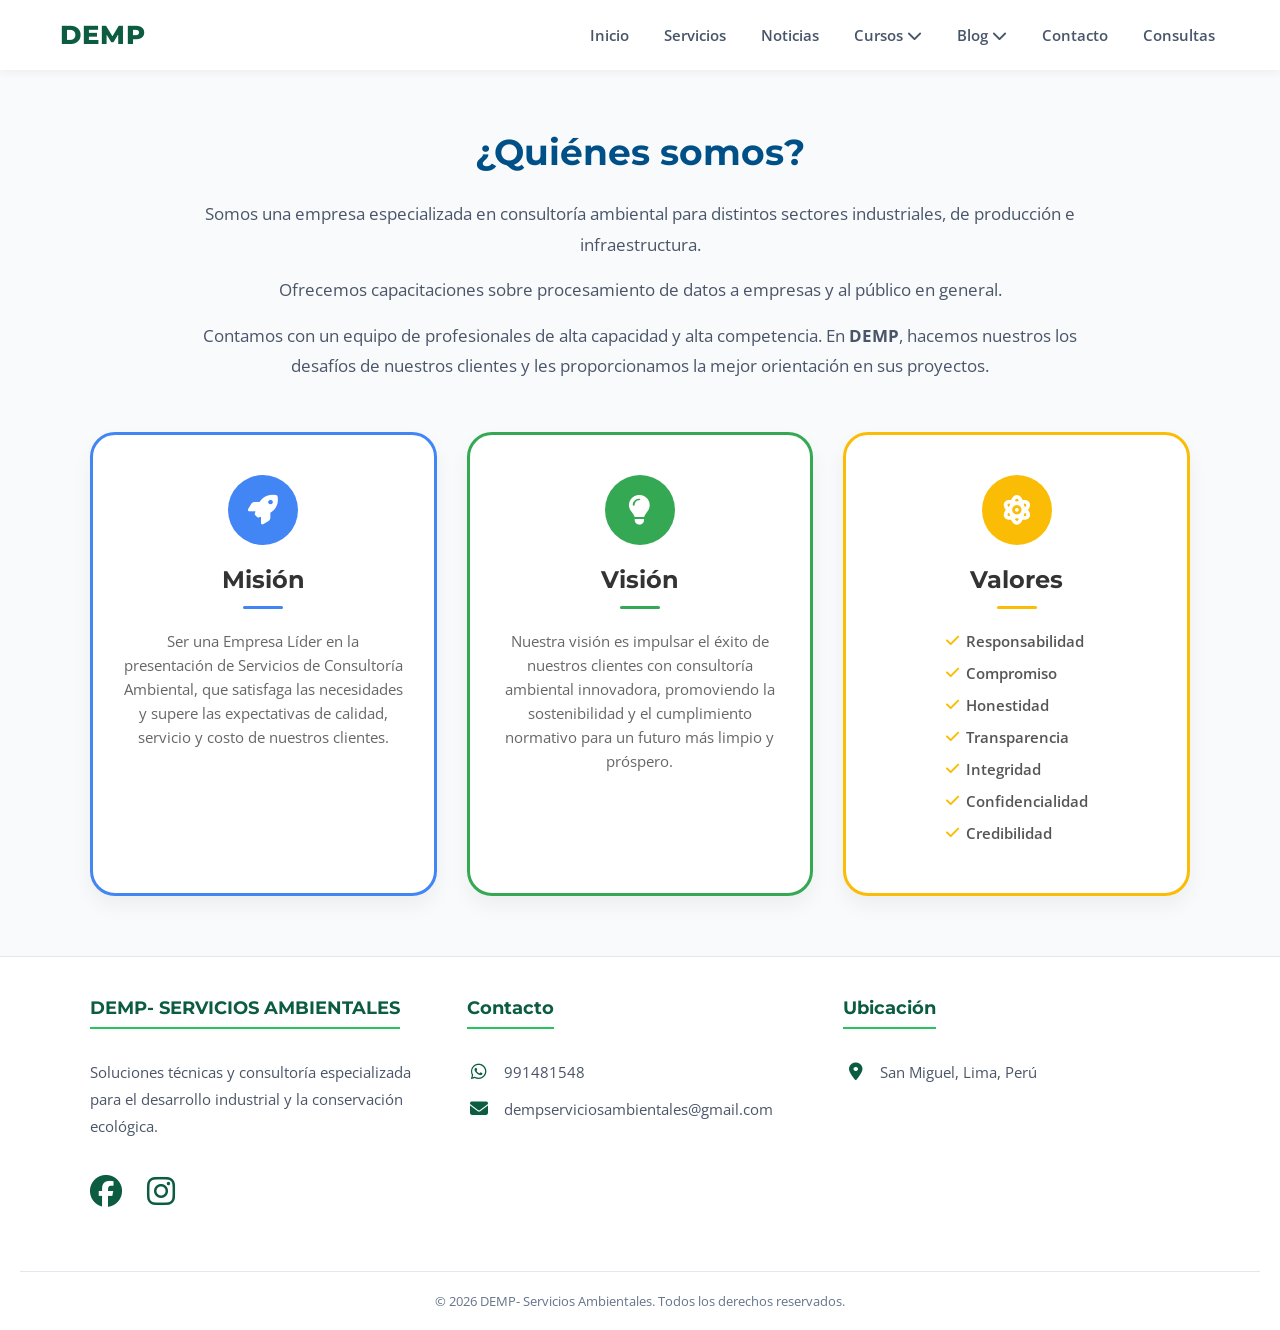
==== index.html @ 4850f33c "Primer commit" ====
<!DOCTYPE html>
<html lang="es">
<head>
    <meta charset="UTF-8">
    <meta name="viewport" content="width=device-width, initial-scale=1.0">
    <title>DEMP - Servicios Ambientales</title>
    <link href="https://fonts.googleapis.com/css2?family=Montserrat:wght@400;600;700&family=Open+Sans:wght@400;600&display=swap" rel="stylesheet">
    <link rel="stylesheet" href="https://cdnjs.cloudflare.com/ajax/libs/font-awesome/6.4.0/css/all.min.css">
    <link rel="stylesheet" href="css/estilos.css">
</head>
<body>

    <nav class="navbar">
        <div class="nav-container">
            <a href="#" onclick="cargarPagina('inicio')" class="logo">DEMP</a>
            <ul class="nav-links">
                <li><a href="#" onclick="cargarPagina('inicio')">Inicio</a></li>
                <li><a href="#" onclick="cargarPagina('servicios')">Servicios</a></li>
                <li><a href="#" onclick="cargarPagina('noticias')">Noticias</a></li>
                
                <li class="dropdown">
                    <a href="#" onclick="cargarPagina('cursos')" class="dropbtn">Cursos <i class="fa-solid fa-chevron-down"></i></a>
                    <ul class="dropdown-content">
                        <li class="nested-dropdown">
                            <a href="#" onclick="cargarPagina('programacion')">Programación <i class="fa-solid fa-chevron-right" style="font-size: 12px; float: right; margin-top: 4px;"></i></a>
                            <ul class="nested-dropdown-content">
                                <li><a href="#" onclick="cargarPagina('python')">Python</a></li>
                                <li><a href="#" onclick="cargarPagina('rstudio')">R-Studio</a></li>
                                <li><a href="#" onclick="cargarPagina('matlab')">Matlab</a></li>
                            </ul>
                        </li>

                        <!-- Opción 2: Buceo Marino (sin sub-menú por ahora) -->
                        <li>
                            <a href="#" onclick="cargarPagina('buceomarino')">Buceo Marino</a>
                        </li>

                    </ul>
                   
                </li>

                <li class="dropdown">
                    <a href="#" onclick="cargarPagina('blog')" class="dropbtn">Blog <i class="fa-solid fa-chevron-down"></i></a>
                    <ul class="dropdown-content">
                        <li><a href="#" onclick="cargarPagina('blog-biologia-marina')">¿Qué es la biología marina?</a></li>
                        <li><a href="#" onclick="cargarPagina('blog-monitoreo')">Monitoreo Ambiental</a></li>
                    </ul>
                </li>

                <li><a href="#" onclick="cargarPagina('contacto')">Contacto</a></li>
                <li><a href="#" onclick="cargarPagina('consultas')">Consultas</a></li>
            </ul>
        </div>
    </nav>

    <main id="contenido-dinamico" class="main-content">
        </main>

    <footer class="footer-demp">
        <div class="footer-container">
            <div class="footer-col">
                <h3>DEMP- SERVICIOS AMBIENTALES</h3>
                <p>Soluciones técnicas y consultoría especializada para el desarrollo industrial y la conservación ecológica.</p>
                <div class="social-icons">
                    <a href="https://www.facebook.com/p/DEMP-Servicios-Ambientales-61558552258583/" target="_blank"><i class="fab fa-facebook"></i></a>
                    <a href="https://www.instagram.com/dempserviciosambientales/" target="_blank"><i class="fab fa-instagram"></i></a>
                </div>
            </div>
            <div class="footer-col">
                <h3>Contacto</h3>
                <a href="https://wa.me/51991481548" target="_blank"><i class="fab fa-whatsapp"></i> 991481548</a>
                <a href="mailto:dempserviciosambientales@gmail.com"><i class="fas fa-envelope"></i> dempserviciosambientales@gmail.com</a>
            </div>
            <div class="footer-col">
                <h3>Ubicación</h3>
                <p><i class="fas fa-map-marker-alt"></i> San Miguel, Lima, Perú</p>
            </div>
        </div>
        <div class="footer-bottom">
            &copy; 2026 DEMP- Servicios Ambientales. Todos los derechos reservados.
        </div>
    </footer>


<!-- ==========================================
         VISOR DE IMÁGENES EMERGENTE (GLOBAL)
         ========================================== -->
    <div id="modal-imagen" class="modal-overlay" onclick="cerrarModalImagen()">
        <span class="modal-close-img">&times;</span>
        <img class="modal-img-content" id="img-ampliada">
    </div>


<!--SEGIR AGREGANDO -->
<!-- SCRIPTS MODULARES -->

    <script src="js/modulos/form-servicios.js"></script>
    <script src="js/modulos/modal-cursos.js"></script>
    <script src="js/modulos/modal-imagen.js"></script> <!-- NUEVO SCRIPT -->
    <script src="js/app.js"></script>
</body>
</html>
---- css/estilos.css ----
/* css/estilos.css */

/* 1. Base y configuraciones globales */
@import url('base/global.css');

/* 2. Componentes estáticos (Menú y Footer) */
@import url('componentes/navegacion.css');
@import url('componentes/footer.css');
@import url('componentes/modal-imagen.css'); /* <--- AGREGA ESTA LÍNEA AQUÍ */

/* 3. Estilos específicos de cada página */
@import url('paginas/inicio.css');
@import url('paginas/servicios.css');
@import url('paginas/cursos.css'); /* <--- ESTA ES LA LÍNEA QUE FALTA */
@import url('paginas/programacion.css');
@import url('paginas/curso-detalle.css');
@import url('paginas/noticias.css');
@import url('paginas/blog.css');
@import url('paginas/contacto.css')
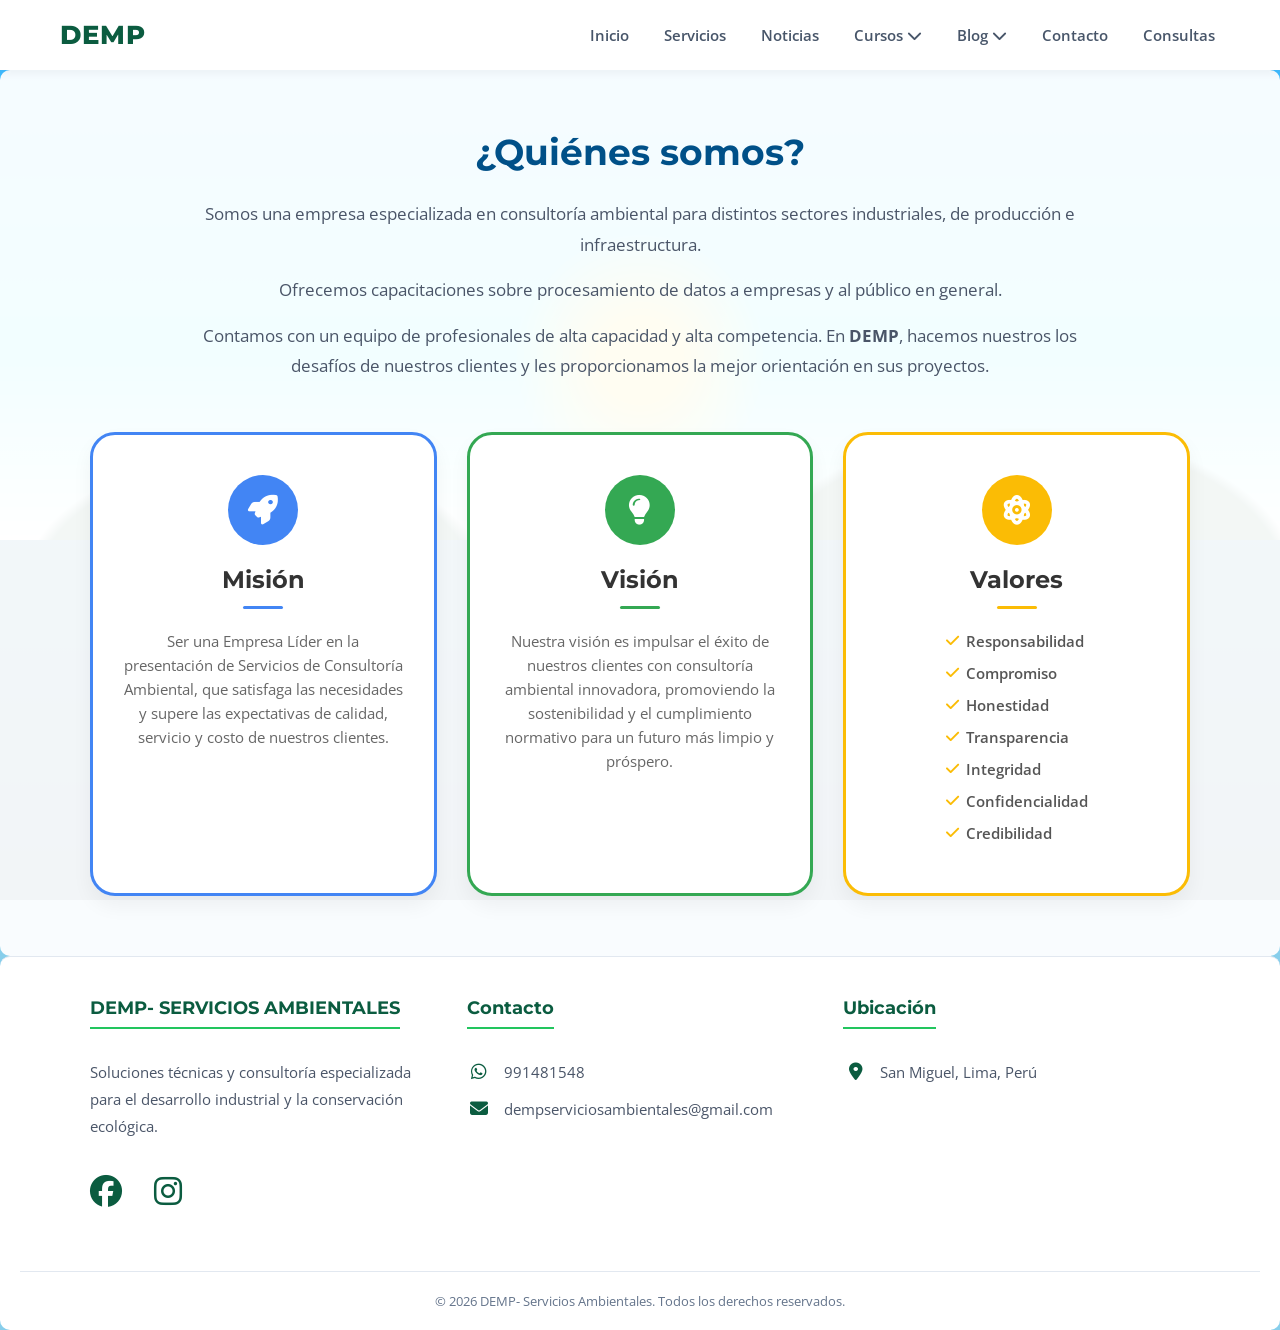
==== commit 35593e0b: "actualizacion" ====
--- a/index.html
+++ b/index.html
@@ -2,7 +2,7 @@
 <html lang="es">
 <head>
     <meta charset="UTF-8">
-    <meta name="viewport" content="width=device-width, initial-scale=1.0">
+    <meta name="viewport" content="width=device-width, initial-scale=1.0, maximum-scale=1.0, user-scalable=no">
     <title>DEMP - Servicios Ambientales</title>
     <link href="https://fonts.googleapis.com/css2?family=Montserrat:wght@400;600;700&family=Open+Sans:wght@400;600&display=swap" rel="stylesheet">
     <link rel="stylesheet" href="https://cdnjs.cloudflare.com/ajax/libs/font-awesome/6.4.0/css/all.min.css">
@@ -12,49 +12,42 @@
 
     <nav class="navbar">
         <div class="nav-container">
-            <a href="#" onclick="cargarPagina('inicio')" class="logo">DEMP</a>
-            <ul class="nav-links">
-                <li><a href="#" onclick="cargarPagina('inicio')">Inicio</a></li>
-                <li><a href="#" onclick="cargarPagina('servicios')">Servicios</a></li>
-                <li><a href="#" onclick="cargarPagina('noticias')">Noticias</a></li>
+            <a href="#" onclick="cargarPagina('inicio'); return false;" class="logo">DEMP</a>
+            <ul class="nav-links" id="nav-links">
+                <li><a href="#" onclick="cargarPagina('inicio'); return false;">Inicio</a></li>
+                <li><a href="#" onclick="cargarPagina('servicios'); return false;">Servicios</a></li>
+                <li><a href="#" onclick="cargarPagina('noticias'); return false;">Noticias</a></li>
                 
                 <li class="dropdown">
-                    <a href="#" onclick="cargarPagina('cursos')" class="dropbtn">Cursos <i class="fa-solid fa-chevron-down"></i></a>
+                    <a href="#" class="dropbtn" onclick="cargarPagina('cursos'); return false;">Cursos <i class="fa-solid fa-chevron-down"></i></a>
                     <ul class="dropdown-content">
                         <li class="nested-dropdown">
-                            <a href="#" onclick="cargarPagina('programacion')">Programación <i class="fa-solid fa-chevron-right" style="font-size: 12px; float: right; margin-top: 4px;"></i></a>
+                            <a href="#" onclick="cargarPagina('programacion'); return false;">Programación <i class="fa-solid fa-chevron-right" style="font-size: 12px; float: right; margin-top: 4px;"></i></a>
                             <ul class="nested-dropdown-content">
-                                <li><a href="#" onclick="cargarPagina('python')">Python</a></li>
-                                <li><a href="#" onclick="cargarPagina('rstudio')">R-Studio</a></li>
-                                <li><a href="#" onclick="cargarPagina('matlab')">Matlab</a></li>
+                                <li><a href="#" onclick="cargarPagina('python'); return false;">Python</a></li>
+                                <li><a href="#" onclick="cargarPagina('rstudio'); return false;">R-Studio</a></li>
+                                <li><a href="#" onclick="cargarPagina('matlab'); return false;">Matlab</a></li>
                             </ul>
                         </li>
-
-                        <!-- Opción 2: Buceo Marino (sin sub-menú por ahora) -->
-                        <li>
-                            <a href="#" onclick="cargarPagina('buceomarino')">Buceo Marino</a>
-                        </li>
-
+                        <li><a href="#" onclick="cargarPagina('buceomarino'); return false;">Buceo Marino</a></li>
                     </ul>
-                   
                 </li>
 
                 <li class="dropdown">
-                    <a href="#" onclick="cargarPagina('blog')" class="dropbtn">Blog <i class="fa-solid fa-chevron-down"></i></a>
+                    <a href="#" class="dropbtn" onclick="cargarPagina('blog'); return false;">Blog <i class="fa-solid fa-chevron-down"></i></a>
                     <ul class="dropdown-content">
-                        <li><a href="#" onclick="cargarPagina('blog-biologia-marina')">¿Qué es la biología marina?</a></li>
-                        <li><a href="#" onclick="cargarPagina('blog-monitoreo')">Monitoreo Ambiental</a></li>
+                        <li><a href="#" onclick="cargarPagina('blog-biologia-marina'); return false;">¿Qué es la biología marina?</a></li>
+                        <li><a href="#" onclick="cargarPagina('blog-monitoreo'); return false;">Monitoreo Ambiental</a></li>
                     </ul>
                 </li>
 
-                <li><a href="#" onclick="cargarPagina('contacto')">Contacto</a></li>
-                <li><a href="#" onclick="cargarPagina('consultas')">Consultas</a></li>
+                <li><a href="#" onclick="cargarPagina('contacto'); return false;">Contacto</a></li>
+                <li><a href="#" onclick="cargarPagina('consultas'); return false;">Consultas</a></li>
             </ul>
         </div>
     </nav>
 
-    <main id="contenido-dinamico" class="main-content">
-        </main>
+    <main id="contenido-dinamico" class="main-content"></main>
 
     <footer class="footer-demp">
         <div class="footer-container">
@@ -66,37 +59,32 @@
                     <a href="https://www.instagram.com/dempserviciosambientales/" target="_blank"><i class="fab fa-instagram"></i></a>
                 </div>
             </div>
+            
             <div class="footer-col">
                 <h3>Contacto</h3>
                 <a href="https://wa.me/51991481548" target="_blank"><i class="fab fa-whatsapp"></i> 991481548</a>
                 <a href="mailto:dempserviciosambientales@gmail.com"><i class="fas fa-envelope"></i> dempserviciosambientales@gmail.com</a>
             </div>
+            
             <div class="footer-col">
                 <h3>Ubicación</h3>
                 <p><i class="fas fa-map-marker-alt"></i> San Miguel, Lima, Perú</p>
             </div>
         </div>
+        
         <div class="footer-bottom">
             &copy; 2026 DEMP- Servicios Ambientales. Todos los derechos reservados.
         </div>
     </footer>
 
-
-<!-- ==========================================
-         VISOR DE IMÁGENES EMERGENTE (GLOBAL)
-         ========================================== -->
     <div id="modal-imagen" class="modal-overlay" onclick="cerrarModalImagen()">
         <span class="modal-close-img">&times;</span>
         <img class="modal-img-content" id="img-ampliada">
     </div>
 
-
-<!--SEGIR AGREGANDO -->
-<!-- SCRIPTS MODULARES -->
-
     <script src="js/modulos/form-servicios.js"></script>
     <script src="js/modulos/modal-cursos.js"></script>
-    <script src="js/modulos/modal-imagen.js"></script> <!-- NUEVO SCRIPT -->
+    <script src="js/modulos/modal-imagen.js"></script>
     <script src="js/app.js"></script>
 </body>
-</html> +</html>
--- a/css/estilos.css
+++ b/css/estilos.css
@@ -2,6 +2,9 @@
 
 /* 1. Base y configuraciones globales */
 @import url('base/global.css');
+@import url('base/fondo.css');
+
+
 
 /* 2. Componentes estáticos (Menú y Footer) */
 @import url('componentes/navegacion.css');
@@ -16,4 +19,5 @@
 @import url('paginas/curso-detalle.css');
 @import url('paginas/noticias.css');
 @import url('paginas/blog.css');
-@import url('paginas/contacto.css')+@import url('paginas/contacto.css');
+
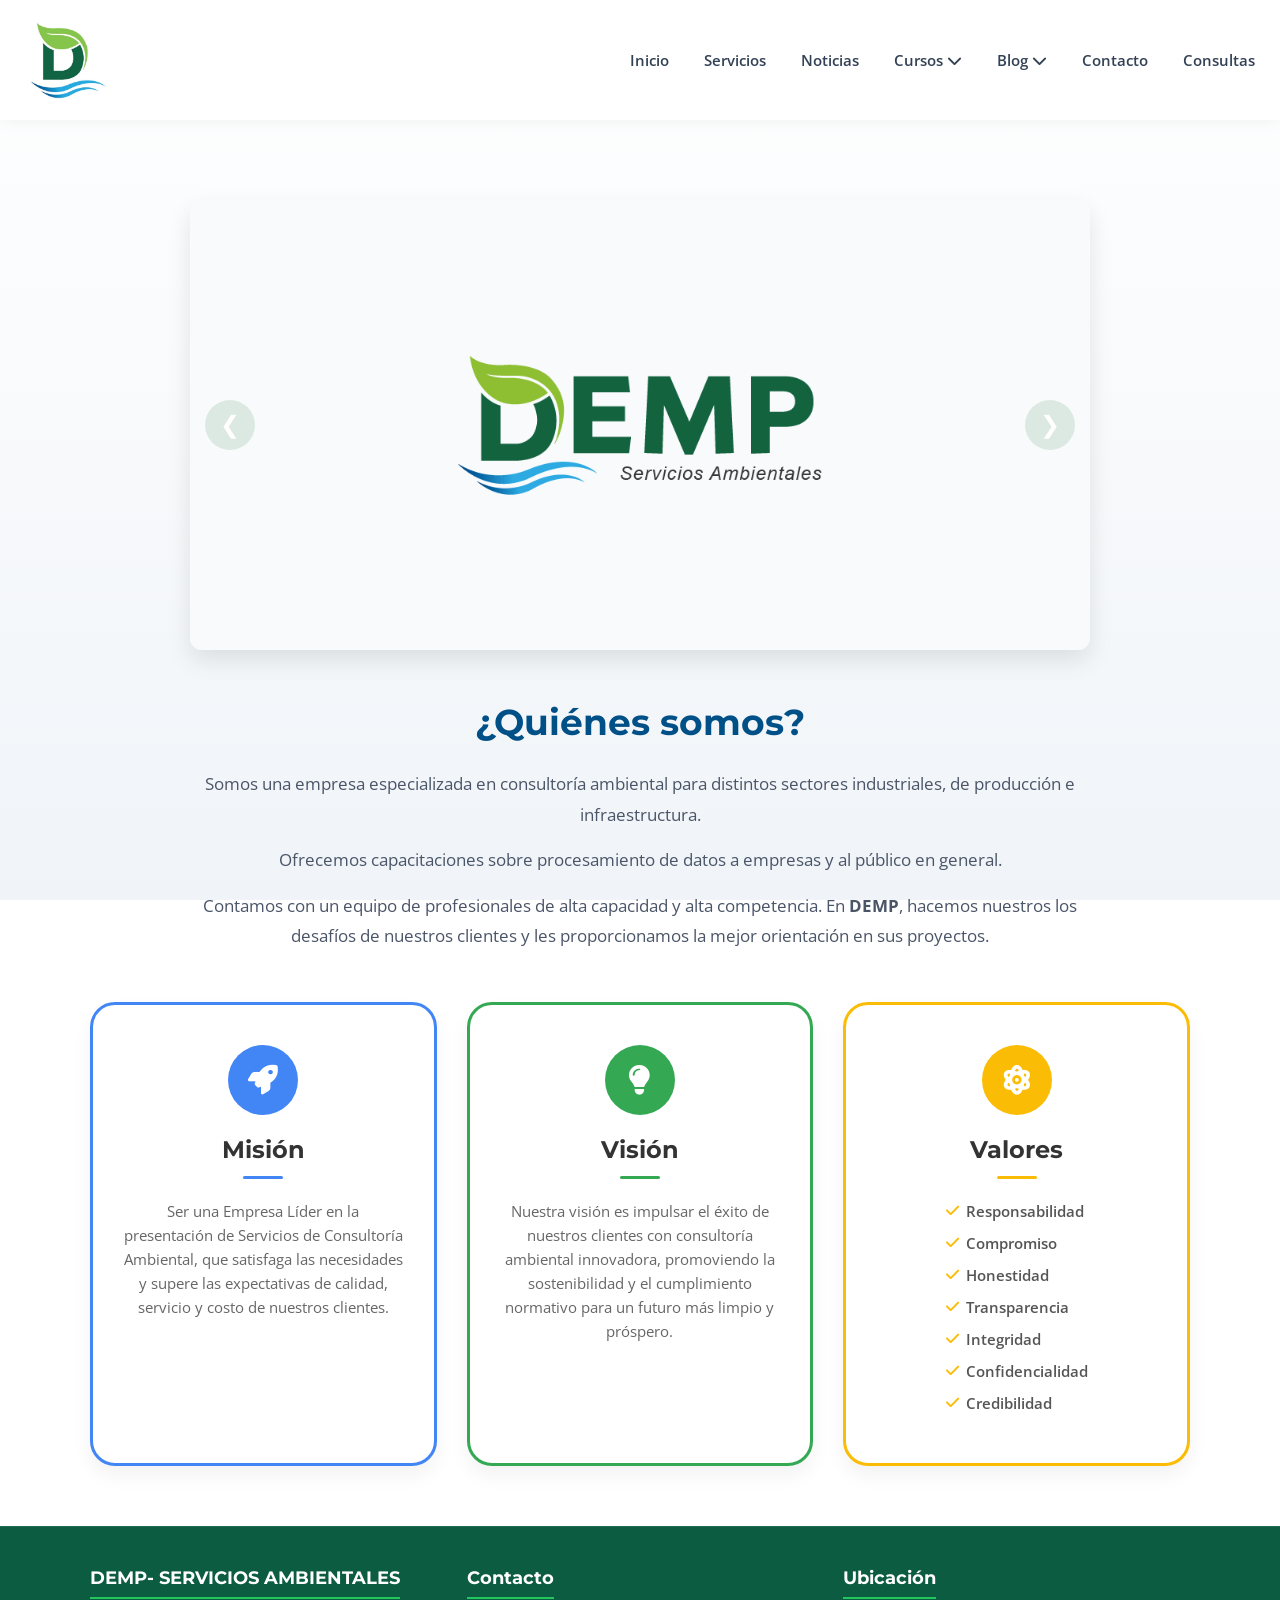
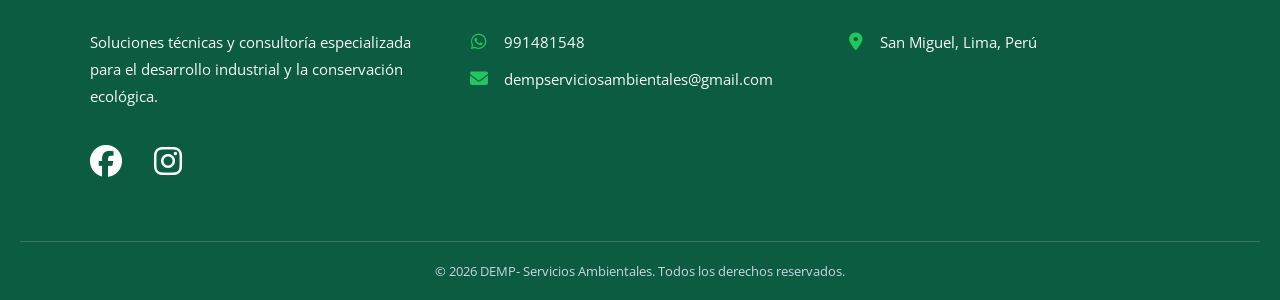
==== commit bd4c50d0: "Actualizacion Page" ====
--- a/index.html
+++ b/index.html
@@ -12,7 +12,9 @@
 
     <nav class="navbar">
         <div class="nav-container">
-            <a href="#" onclick="cargarPagina('inicio'); return false;" class="logo">DEMP</a>
+            <a href="#" onclick="cargarPagina('inicio'); return false;" class="logo logo-link">
+    <img src="Logos/D_demp.jpg" alt="Logo DEMP" class="logo-img">
+</a>
             <ul class="nav-links" id="nav-links">
                 <li><a href="#" onclick="cargarPagina('inicio'); return false;">Inicio</a></li>
                 <li><a href="#" onclick="cargarPagina('servicios'); return false;">Servicios</a></li>
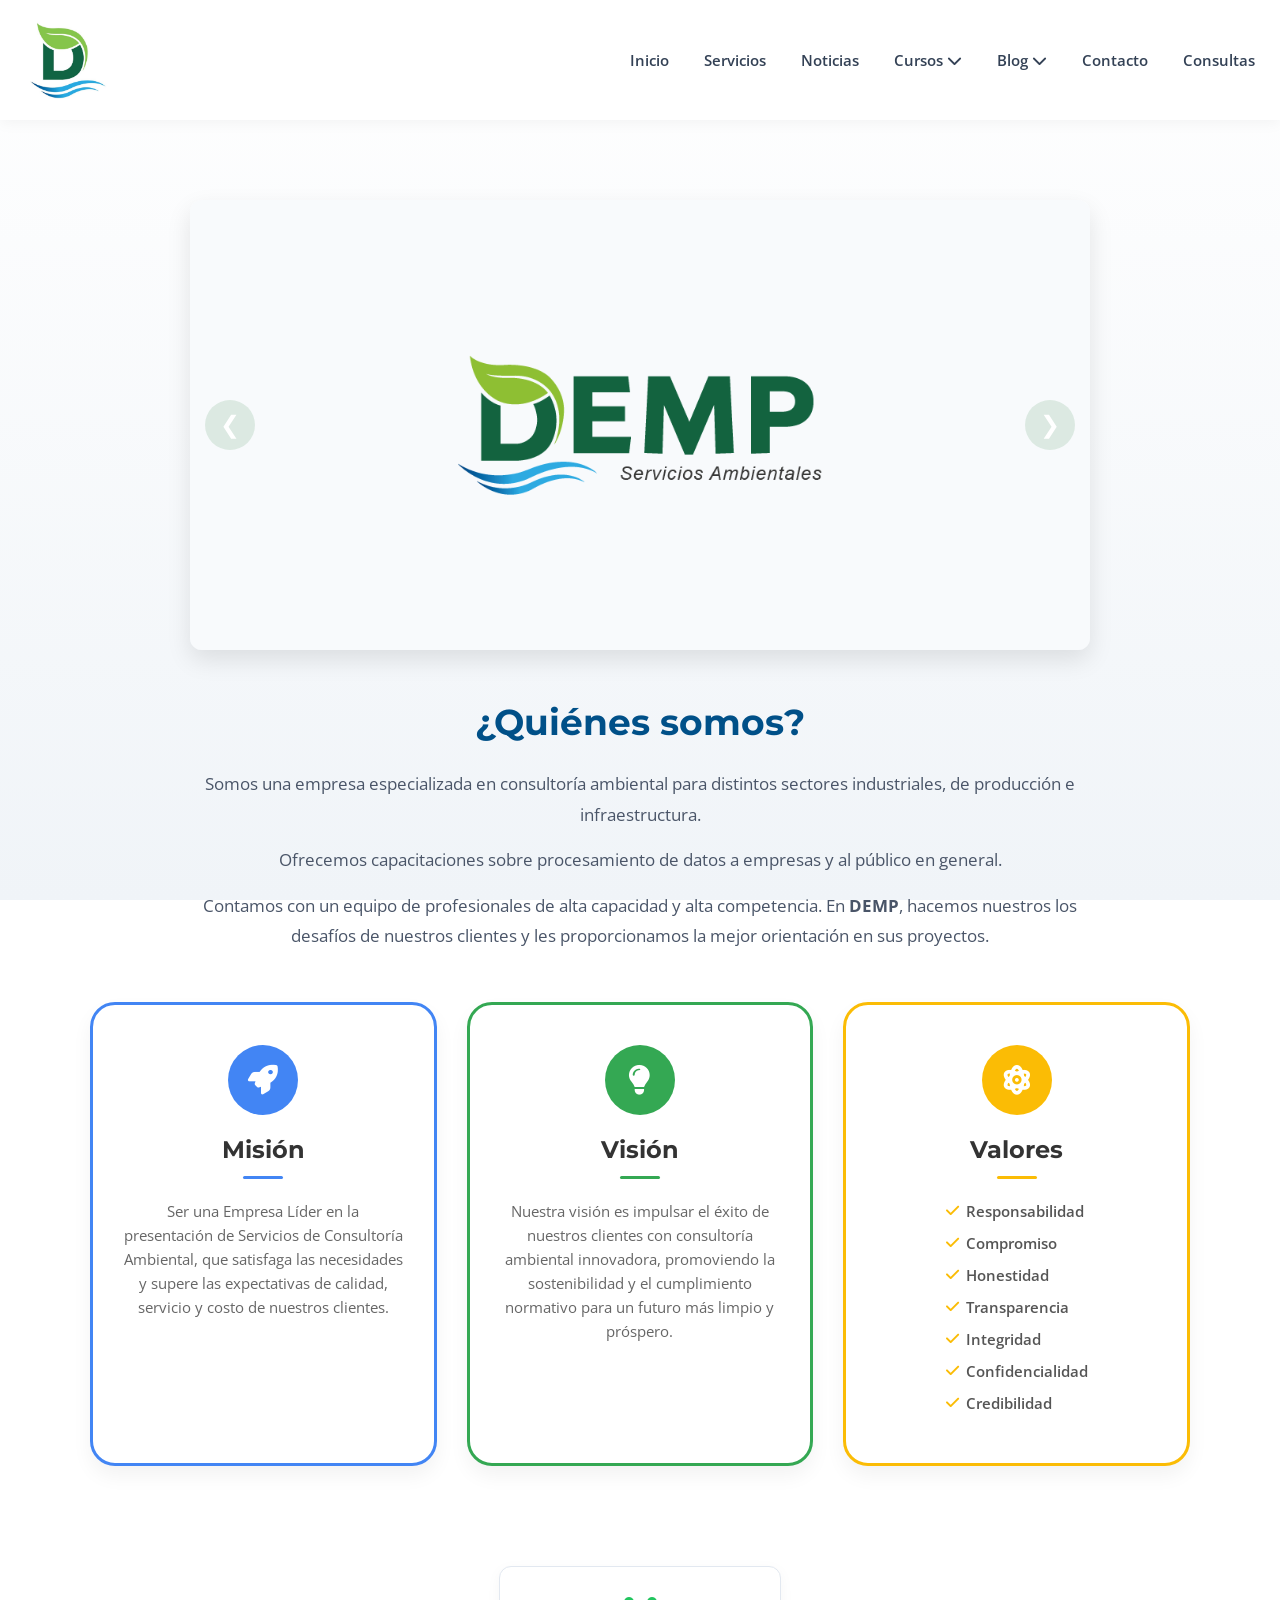
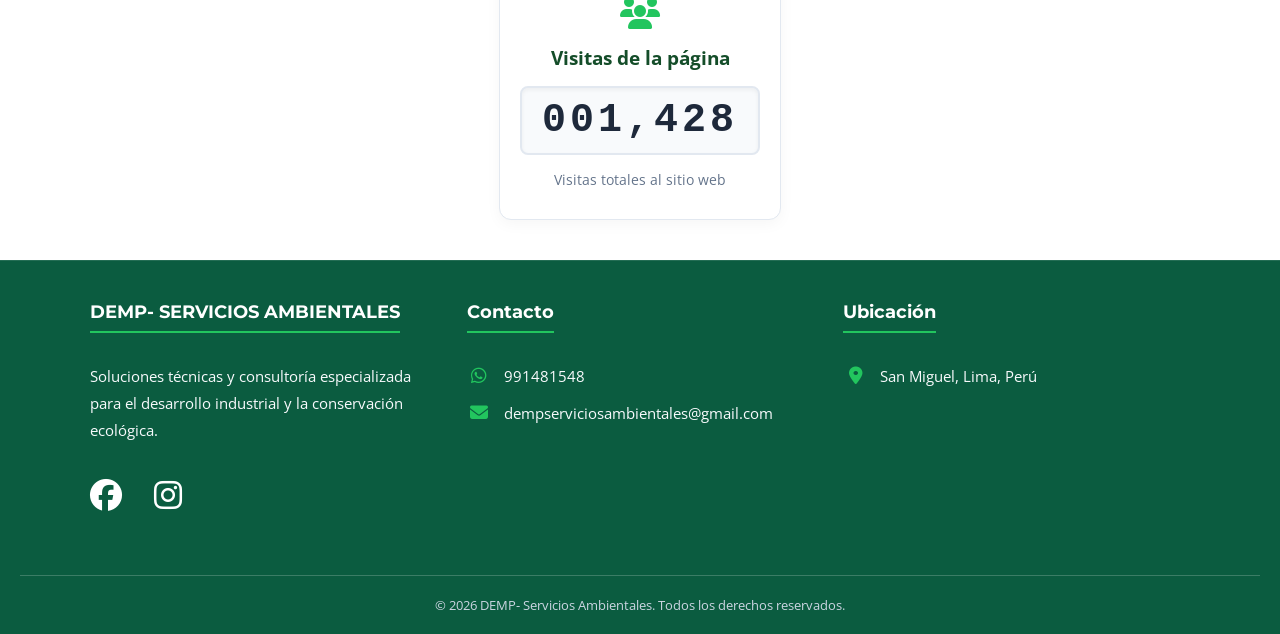
==== commit b03cbcbc: "Actualizacaion cel" ====
--- a/index.html
+++ b/index.html
@@ -13,8 +13,8 @@
     <nav class="navbar">
         <div class="nav-container">
             <a href="#" onclick="cargarPagina('inicio'); return false;" class="logo logo-link">
-    <img src="Logos/D_demp.jpg" alt="Logo DEMP" class="logo-img">
-</a>
+                <img src="Logos/D_demp.jpg" alt="Logo DEMP" class="logo-img">
+            </a>
             <ul class="nav-links" id="nav-links">
                 <li><a href="#" onclick="cargarPagina('inicio'); return false;">Inicio</a></li>
                 <li><a href="#" onclick="cargarPagina('servicios'); return false;">Servicios</a></li>
@@ -50,6 +50,19 @@
     </nav>
 
     <main id="contenido-dinamico" class="main-content"></main>
+
+    <!-- ========================================== -->
+    <!-- MUESTRA VISUAL DE CONTADOR DE VISITAS -->
+    <!-- ========================================== -->
+    <div class="seccion-blanca" style="max-width: 350px; margin: 40px auto; text-align: center; padding: 30px 20px;">
+        <i class="fas fa-users" style="color: #22c55e; font-size: 2rem; margin-bottom: 15px;"></i>
+        <h3 style="color: #144d29; font-size: 1.2rem; margin-top: 0; margin-bottom: 15px;">Visitas de la página</h3>
+        <div style="font-family: 'Courier New', Courier, monospace; font-size: 2.5rem; font-weight: bold; color: #1e293b; background-color: #f8fafc; border: 2px solid #e2e8f0; border-radius: 8px; padding: 10px 20px; display: inline-block; letter-spacing: 4px; box-shadow: inset 0 2px 4px rgba(0,0,0,0.05);">
+            001,428
+        </div>
+        <p style="color: #64748b; font-size: 0.85rem; margin-top: 15px; margin-bottom: 0;">Visitas totales al sitio web</p>
+    </div>
+    <!-- FIN DEL CONTADOR -->
 
     <footer class="footer-demp">
         <div class="footer-container">
--- a/css/estilos.css
+++ b/css/estilos.css
@@ -21,3 +21,69 @@
 @import url('paginas/blog.css');
 @import url('paginas/contacto.css');
 
+/* =========================================
+   DISEÑO RESPONSIVE (MÓVILES Y TABLETS)
+   ========================================= */
+
+/* Regla universal de seguridad para imágenes */
+img {
+    max-width: 100%;
+    height: auto;
+}
+
+/* El "Switch" mágico: Si la pantalla es de 768px o menos, aplica esto: */
+@media (max-width: 768px) {
+    
+    /* 1. BARRA DE NAVEGACIÓN */
+    .nav-container {
+        flex-direction: column; /* Pone el logo arriba y los links abajo */
+        align-items: center;
+        padding: 15px;
+    }
+    
+    .nav-links {
+        flex-direction: column; /* Apila los botones del menú */
+        text-align: center;
+        gap: 15px;
+        width: 100%;
+        padding-top: 15px;
+    }
+
+    /* Evita que los submenús floten en el celular y los integra a la lista */
+    .dropdown-content, .nested-dropdown-content {
+        position: relative; 
+        width: 100%;
+        box-shadow: none;
+        left: 0;
+        top: 0;
+        background-color: #f8fafc;
+    }
+
+    /* 2. TARJETAS Y CONTENIDO (Cursos, Servicios, etc.) */
+    .grid-4, .grid-3, .grid-2 {
+        grid-template-columns: 1fr; /* Todo se vuelve 1 sola columna vertical */
+        gap: 20px;
+    }
+
+    /* 3. ESPACIADOS Y TEXTOS */
+    .hero-curso, .seccion-blanca {
+        padding: 25px 15px; /* Reduce el relleno interno */
+        margin-left: 15px;  /* Reduce los márgenes externos */
+        margin-right: 15px;
+    }
+
+    .hero-curso h1, .seccion-titulo {
+        font-size: 1.8rem; /* Achica los títulos para que no se corten */
+    }
+
+    /* 4. PIE DE PÁGINA (Footer) */
+    .footer-container {
+        flex-direction: column; /* Apila las 3 columnas del footer */
+        text-align: center;
+        gap: 30px;
+    }
+    
+    .footer-col {
+        align-items: center;
+    }
+}
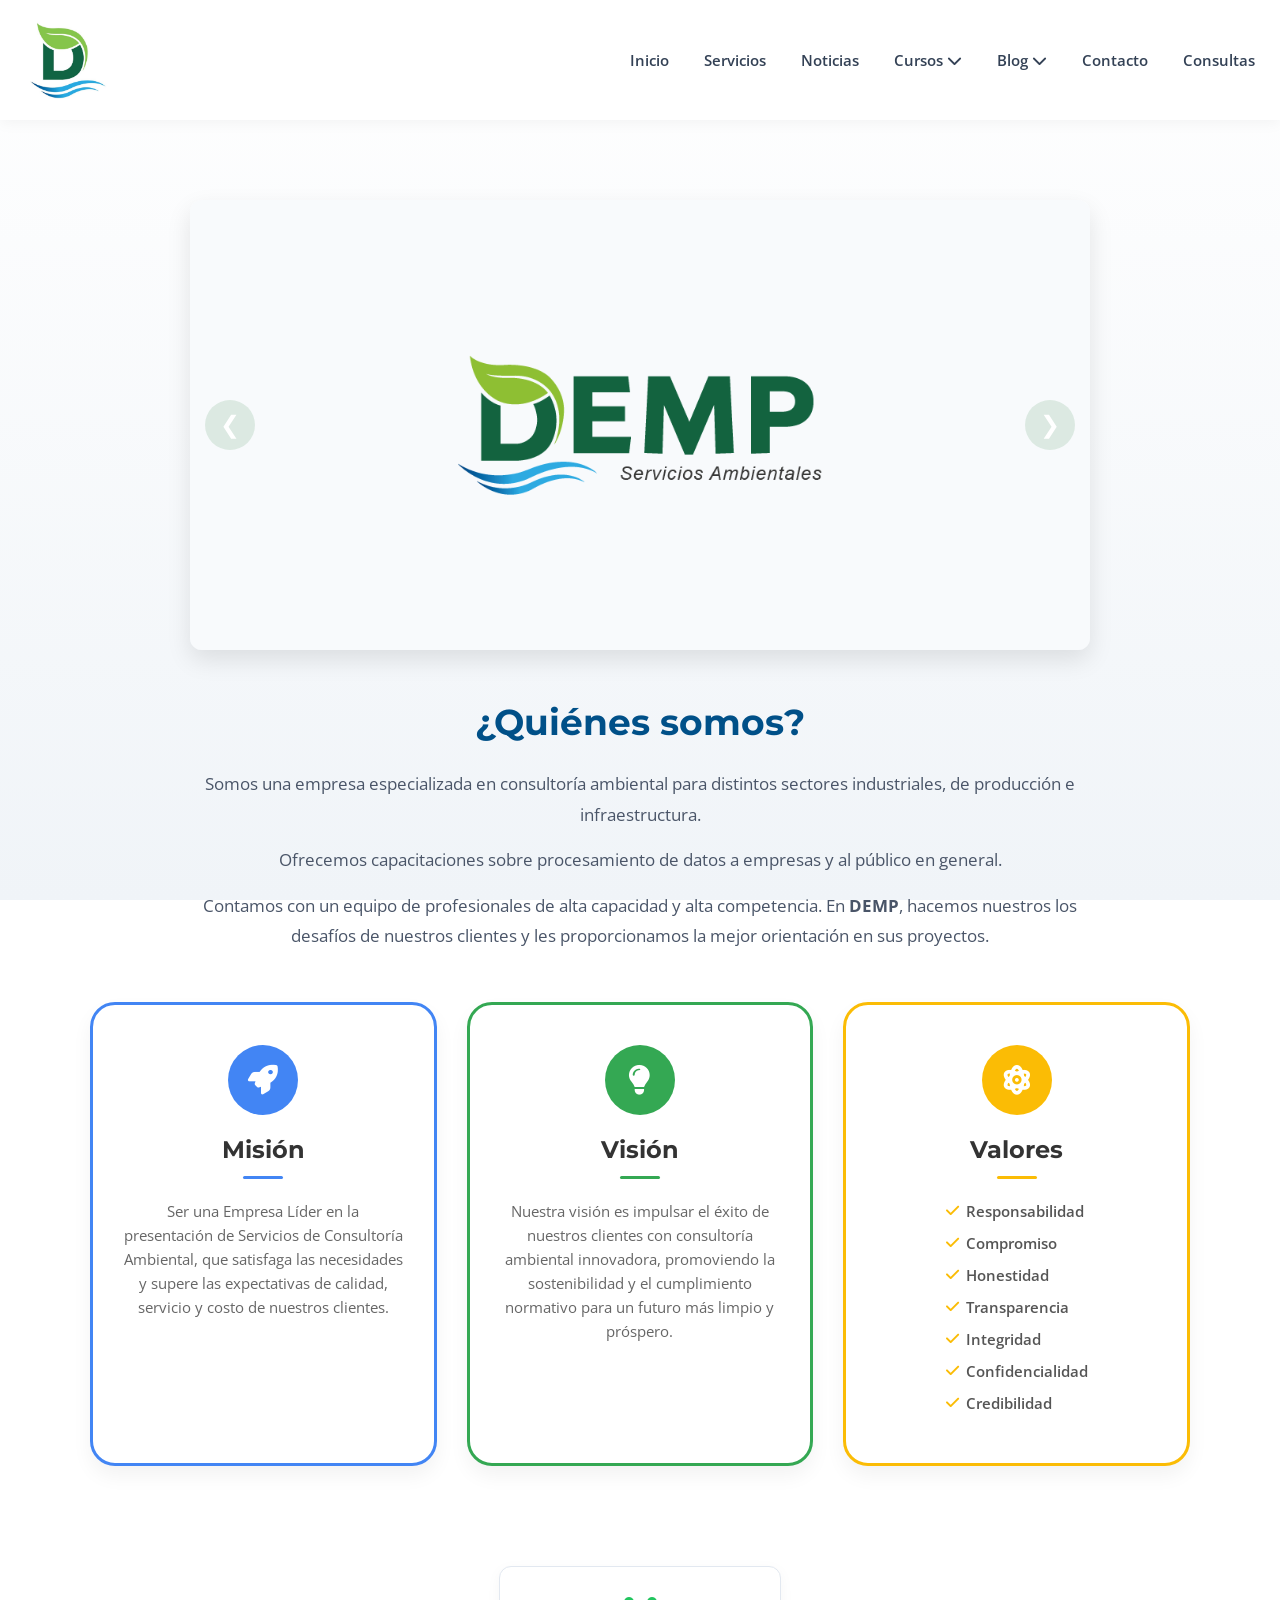
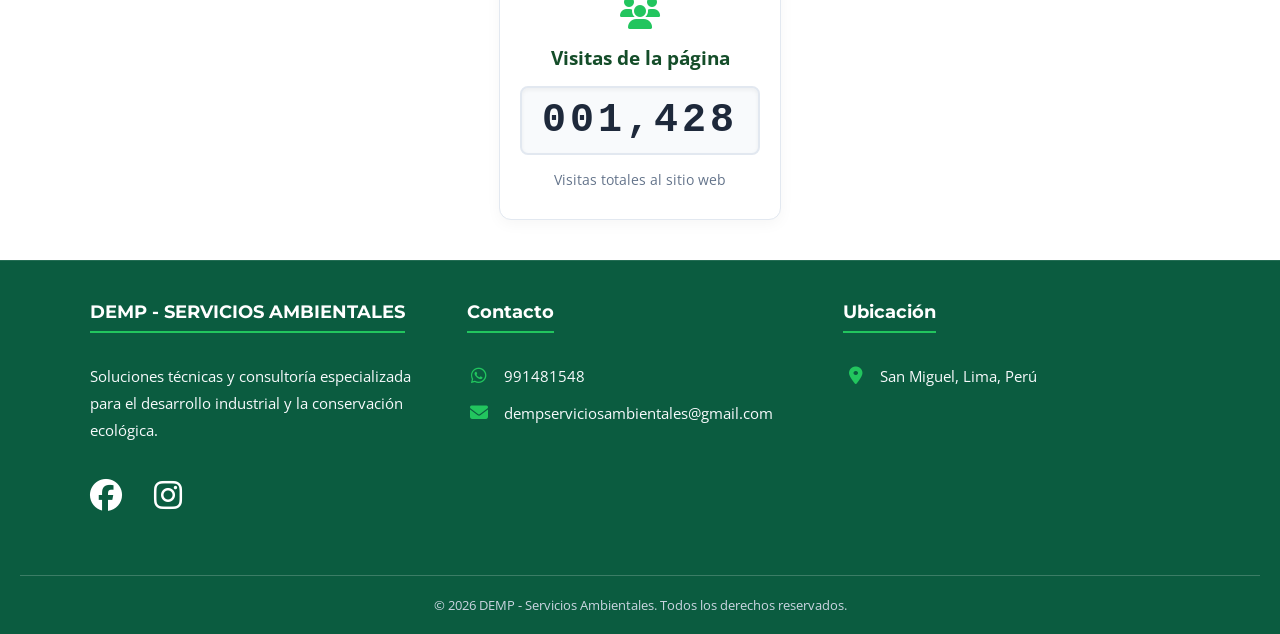
==== commit 0ce9d403: "Actualizacaion barr" ====
--- a/index.html
+++ b/index.html
@@ -12,9 +12,19 @@
 
     <nav class="navbar">
         <div class="nav-container">
+            <!-- LOGO -->
             <a href="#" onclick="cargarPagina('inicio'); return false;" class="logo logo-link">
                 <img src="Logos/D_demp.jpg" alt="Logo DEMP" class="logo-img">
             </a>
+
+            <!-- ========================================== -->
+            <!-- BOTÓN HAMBURGUESA PARA MÓVILES -->
+            <!-- ========================================== -->
+            <button class="menu-toggle" id="mobile-menu">
+                <i class="fas fa-bars"></i>
+            </button>
+
+            <!-- ENLACES DEL MENÚ -->
             <ul class="nav-links" id="nav-links">
                 <li><a href="#" onclick="cargarPagina('inicio'); return false;">Inicio</a></li>
                 <li><a href="#" onclick="cargarPagina('servicios'); return false;">Servicios</a></li>
@@ -51,9 +61,7 @@
 
     <main id="contenido-dinamico" class="main-content"></main>
 
-    <!-- ========================================== -->
     <!-- MUESTRA VISUAL DE CONTADOR DE VISITAS -->
-    <!-- ========================================== -->
     <div class="seccion-blanca" style="max-width: 350px; margin: 40px auto; text-align: center; padding: 30px 20px;">
         <i class="fas fa-users" style="color: #22c55e; font-size: 2rem; margin-bottom: 15px;"></i>
         <h3 style="color: #144d29; font-size: 1.2rem; margin-top: 0; margin-bottom: 15px;">Visitas de la página</h3>
@@ -67,7 +75,7 @@
     <footer class="footer-demp">
         <div class="footer-container">
             <div class="footer-col">
-                <h3>DEMP- SERVICIOS AMBIENTALES</h3>
+                <h3>DEMP - SERVICIOS AMBIENTALES</h3>
                 <p>Soluciones técnicas y consultoría especializada para el desarrollo industrial y la conservación ecológica.</p>
                 <div class="social-icons">
                     <a href="https://www.facebook.com/p/DEMP-Servicios-Ambientales-61558552258583/" target="_blank"><i class="fab fa-facebook"></i></a>
@@ -88,7 +96,7 @@
         </div>
         
         <div class="footer-bottom">
-            &copy; 2026 DEMP- Servicios Ambientales. Todos los derechos reservados.
+            &copy; 2026 DEMP - Servicios Ambientales. Todos los derechos reservados.
         </div>
     </footer>
 
@@ -97,9 +105,49 @@
         <img class="modal-img-content" id="img-ampliada">
     </div>
 
+    <!-- Scripts externos -->
     <script src="js/modulos/form-servicios.js"></script>
     <script src="js/modulos/modal-cursos.js"></script>
     <script src="js/modulos/modal-imagen.js"></script>
     <script src="js/app.js"></script>
+
+    <!-- ========================================== -->
+    <!-- SCRIPT PARA EL MENÚ HAMBURGUESA -->
+    <!-- ========================================== -->
+    <script>
+        document.addEventListener("DOMContentLoaded", () => {
+            const mobileMenuBtn = document.getElementById('mobile-menu');
+            const navLinks = document.getElementById('nav-links');
+
+            if(mobileMenuBtn && navLinks) {
+                mobileMenuBtn.addEventListener('click', () => {
+                    // Alternar la clase activa para mostrar/ocultar
+                    navLinks.classList.toggle('active');
+                    
+                    // Cambiar el ícono (hamburguesa <-> X)
+                    const icon = mobileMenuBtn.querySelector('i');
+                    if (navLinks.classList.contains('active')) {
+                        icon.classList.remove('fa-bars');
+                        icon.classList.add('fa-times');
+                    } else {
+                        icon.classList.remove('fa-times');
+                        icon.classList.add('fa-bars');
+                    }
+                });
+
+                // Cerrar el menú al tocar un enlace
+                document.querySelectorAll('.nav-links a').forEach(link => {
+                    link.addEventListener('click', () => {
+                        navLinks.classList.remove('active');
+                        const icon = mobileMenuBtn.querySelector('i');
+                        if(icon) {
+                            icon.classList.remove('fa-times');
+                            icon.classList.add('fa-bars');
+                        }
+                    });
+                });
+            }
+        });
+    </script>
 </body>
 </html>
--- a/css/estilos.css
+++ b/css/estilos.css
@@ -4,17 +4,15 @@
 @import url('base/global.css');
 @import url('base/fondo.css');
 
-
-
 /* 2. Componentes estáticos (Menú y Footer) */
 @import url('componentes/navegacion.css');
 @import url('componentes/footer.css');
-@import url('componentes/modal-imagen.css'); /* <--- AGREGA ESTA LÍNEA AQUÍ */
+@import url('componentes/modal-imagen.css');
 
 /* 3. Estilos específicos de cada página */
 @import url('paginas/inicio.css');
 @import url('paginas/servicios.css');
-@import url('paginas/cursos.css'); /* <--- ESTA ES LA LÍNEA QUE FALTA */
+@import url('paginas/cursos.css');
 @import url('paginas/programacion.css');
 @import url('paginas/curso-detalle.css');
 @import url('paginas/noticias.css');
@@ -22,7 +20,7 @@
 @import url('paginas/contacto.css');
 
 /* =========================================
-   DISEÑO RESPONSIVE (MÓVILES Y TABLETS)
+   MENÚ HAMBURGUESA Y DISEÑO RESPONSIVE
    ========================================= */
 
 /* Regla universal de seguridad para imágenes */
@@ -31,22 +29,54 @@
     height: auto;
 }
 
+/* Ocultar el botón de hamburguesa en computadoras (Pantallas grandes) */
+.menu-toggle {
+    display: none; 
+    background: transparent;
+    border: none;
+    font-size: 1.8rem;
+    color: #144d29;
+    cursor: pointer;
+}
+
 /* El "Switch" mágico: Si la pantalla es de 768px o menos, aplica esto: */
 @media (max-width: 768px) {
     
-    /* 1. BARRA DE NAVEGACIÓN */
+    /* 1. BARRA DE NAVEGACIÓN (Hamburguesa) */
     .nav-container {
-        flex-direction: column; /* Pone el logo arriba y los links abajo */
+        display: flex;
+        flex-direction: row !important; /* Mantiene logo a la izq y botón a la der */
+        justify-content: space-between;
         align-items: center;
+        width: 100%;
+        position: relative; 
         padding: 15px;
     }
+
+    /* Mostrar el botón de 3 rayitas en celular */
+    .menu-toggle {
+        display: block; 
+    }
     
+    /* Ocultar el menú de texto por defecto y prepararlo para desplegar */
     .nav-links {
-        flex-direction: column; /* Apila los botones del menú */
+        display: none !important; /* Oculto inicialmente */
+        position: absolute;
+        top: 100%; /* Aparece justo debajo del header */
+        left: 0;
+        width: 100%;
+        background-color: #ffffff;
+        flex-direction: column;
         text-align: center;
+        padding: 15px 0;
         gap: 15px;
-        width: 100%;
-        padding-top: 15px;
+        box-shadow: 0 10px 15px rgba(0,0,0,0.1);
+        z-index: 10000;
+    }
+
+    /* Esta clase "active" es la que hará aparecer el menú con JavaScript */
+    .nav-links.active {
+        display: flex !important; 
     }
 
     /* Evita que los submenús floten en el celular y los integra a la lista */
@@ -76,6 +106,11 @@
         font-size: 1.8rem; /* Achica los títulos para que no se corten */
     }
 
+    /* Ajustar un poco el texto del carrusel para que no choque con las flechas */
+    .carrusel-texto h2 {
+        font-size: 1.5rem !important;
+    }
+
     /* 4. PIE DE PÁGINA (Footer) */
     .footer-container {
         flex-direction: column; /* Apila las 3 columnas del footer */
